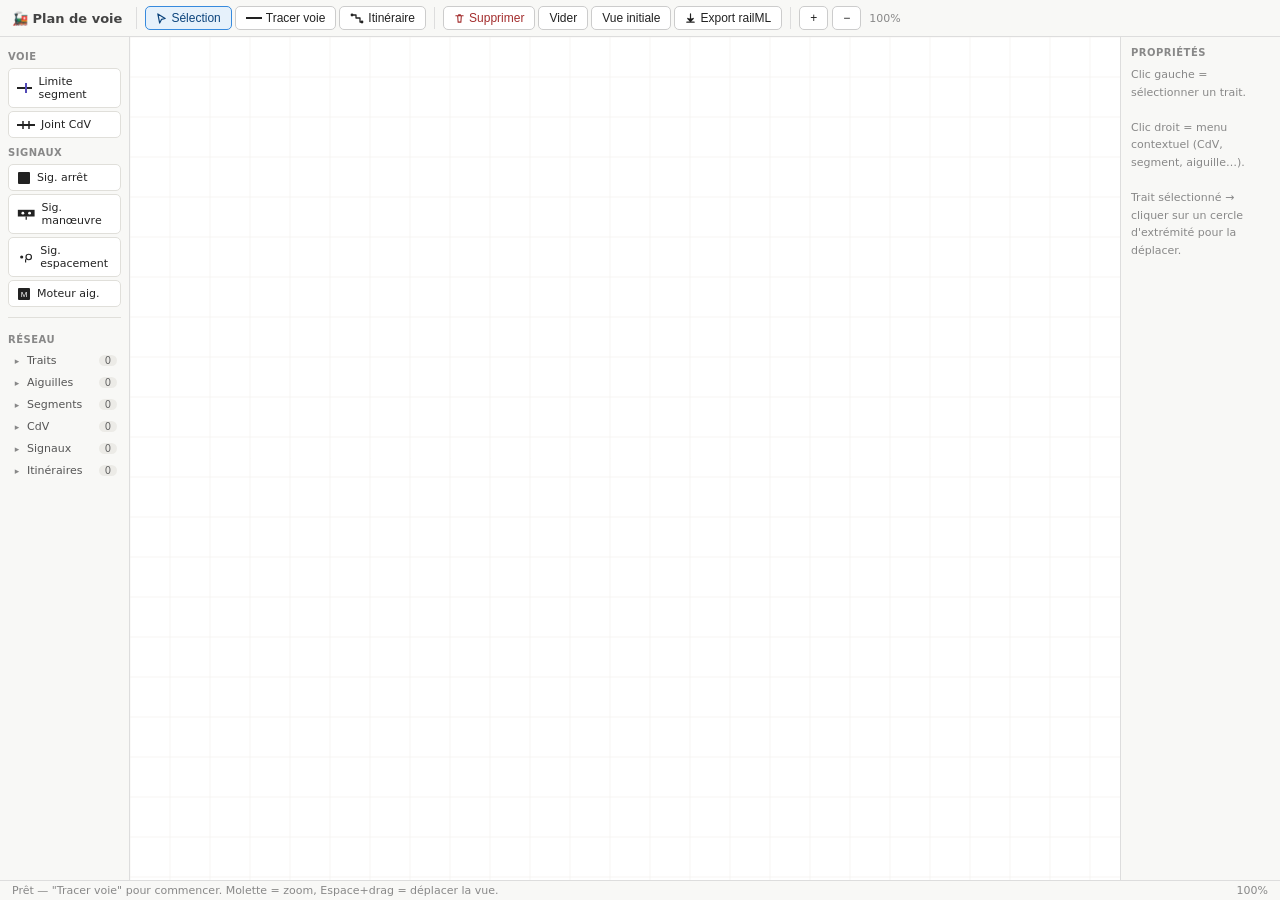
==== railway_editor/railway_editor_v10.html @ 8cfb0a20 "Railway editor added" ====
<!DOCTYPE html>
<html lang="fr">
<head>
<meta charset="UTF-8">
<meta name="viewport" content="width=device-width, initial-scale=1.0">
<title>Éditeur de plan de voie ferrée — v10</title>
<link rel="stylesheet" href="css/style.css">
</head>
<body>
<div id="app">
<div id="toolbar">
  <div style="font-weight:600;font-size:13px;color:#444;margin-right:6px">🚂 Plan de voie</div>
  <div class="tsep"></div>
  <div style="display:flex;gap:3px">
    <button class="tbtn active" id="btn-select" onclick="setTool('select')">
      <svg width="11" height="11" viewBox="0 0 12 12"><path d="M2 1l8 5-4 1-2 4z" fill="none" stroke="currentColor" stroke-width="1.3" stroke-linejoin="round"/></svg>
      Sélection
    </button>
    <button class="tbtn" id="btn-track" onclick="setTool('track')">
      <svg width="16" height="8" viewBox="0 0 16 8"><line x1="0" y1="4" x2="16" y2="4" stroke="currentColor" stroke-width="2"/></svg>
      Tracer voie
    </button>
    <button class="tbtn" id="btn-route" onclick="setTool('route')">
      <svg width="14" height="11" viewBox="0 0 14 11"><circle cx="2" cy="2" r="1.4" fill="currentColor"/><circle cx="12" cy="9" r="1.4" fill="currentColor"/><path d="M2 2 L6 2 L6 5 L10 5 L10 9 L12 9" stroke="currentColor" stroke-width="1.3" fill="none" stroke-linecap="round" stroke-linejoin="round"/></svg>
      Itinéraire
    </button>
  </div>
  <div class="tsep"></div>
  <div style="display:flex;gap:3px">
    <button class="tbtn danger" onclick="deleteSelected()">
      <svg width="11" height="11" viewBox="0 0 12 12"><path d="M2 3h8M5 3V2h2v1M4 3l.5 7h3L8 3" fill="none" stroke="currentColor" stroke-width="1.2" stroke-linecap="round" stroke-linejoin="round"/></svg>
      Supprimer
    </button>
    <button class="tbtn" onclick="clearAll()">Vider</button>
    <button class="tbtn" onclick="resetView()">Vue initiale</button>
    <button class="tbtn" onclick="exportRailML()">
      <svg width="11" height="11" viewBox="0 0 12 12"><path d="M6 1v7M3 6l3 3 3-3M2 10h8" stroke="currentColor" stroke-width="1.3" stroke-linecap="round" stroke-linejoin="round"/></svg>
      Export railML
    </button>
  </div>
  <div class="tsep"></div>
  <button class="tbtn" onclick="zoomBtn(1.25)" title="Zoom +">+</button>
  <button class="tbtn" onclick="zoomBtn(0.8)" title="Zoom −">−</button>
  <span style="font-size:11px;color:#888;margin-left:4px" id="zoom-info">100%</span>
</div>

<div id="main">
  <div id="palette">
    <h4>Voie</h4>
    <div class="pitem" id="pe-seg_limit" onclick="selectElem('seg_limit')" title="Limite entre deux segments railML">
      <svg width="18" height="12"><line x1="0" y1="6" x2="18" y2="6" stroke="#222" stroke-width="2"/><line x1="9" y1="1" x2="9" y2="11" stroke="#534AB7" stroke-width="2"/></svg>
      Limite segment
    </div>
    <div class="pitem" id="pe-joint" onclick="selectElem('joint')" title="Joint isolant — délimite un CdV">
      <svg width="18" height="12"><line x1="0" y1="6" x2="18" y2="6" stroke="#222" stroke-width="2"/><line x1="6" y1="2" x2="6" y2="10" stroke="#222" stroke-width="1.5"/><line x1="12" y1="2" x2="12" y2="10" stroke="#222" stroke-width="1.5"/></svg>
      Joint CdV
    </div>
    <h4>Signaux</h4>
    <div class="pitem" id="pe-signal_stop" onclick="selectElem('signal_stop')">
      <svg width="14" height="12"><rect x="1" y="0" width="12" height="12" rx="1" fill="#222"/></svg>
      Sig. arrêt
    </div>
    <div class="pitem" id="pe-signal_man" onclick="selectElem('signal_man')">
      <svg width="22" height="14" viewBox="0 0 22 14">
        <line x1="11" y1="14" x2="11" y2="10" stroke="#222" stroke-width="1.5"/>
        <rect x="1" y="2" width="20" height="8" fill="#222"/>
        <circle cx="7" cy="6" r="1.7" fill="white"/>
        <circle cx="15" cy="6" r="1.7" fill="white"/>
      </svg>
      Sig. manœuvre
    </div>
    <div class="pitem" id="pe-signal_esp" onclick="selectElem('signal_esp')">
      <svg width="22" height="14" viewBox="0 0 22 14">
        <line x1="11" y1="14" x2="11" y2="10" stroke="#222" stroke-width="1.5"/>
        <circle cx="6" cy="7" r="2" fill="#222"/>
        <circle cx="15" cy="7" r="3.5" fill="none" stroke="#222" stroke-width="1.5"/>
      </svg>
      Sig. espacement
    </div>
    <div class="pitem" id="pe-motor" onclick="selectElem('motor')">
      <svg width="14" height="12"><rect x="1" y="0" width="12" height="12" rx="1" fill="#222"/><text x="7" y="9" text-anchor="middle" font-size="8" fill="white" font-family="sans-serif">M</text></svg>
      Moteur aig.
    </div>
    <hr class="psep">
    <h4>Réseau</h4>
    <div class="acc"><div class="acc-head" onclick="toggleAcc('trk')"><span class="acc-arrow" id="acc-arr-trk">▸</span>Traits<span class="acc-cnt" id="cnt-trk">0</span></div><div class="acc-body" id="acc-body-trk"></div></div>
    <div class="acc"><div class="acc-head" onclick="toggleAcc('sw')"><span class="acc-arrow" id="acc-arr-sw">▸</span>Aiguilles<span class="acc-cnt" id="cnt-sw">0</span></div><div class="acc-body" id="acc-body-sw"></div></div>
    <div class="acc"><div class="acc-head" onclick="toggleAcc('seg')"><span class="acc-arrow" id="acc-arr-seg">▸</span>Segments<span class="acc-cnt" id="cnt-seg">0</span></div><div class="acc-body" id="acc-body-seg"></div></div>
    <div class="acc"><div class="acc-head" onclick="toggleAcc('cdv')"><span class="acc-arrow" id="acc-arr-cdv">▸</span>CdV<span class="acc-cnt" id="cnt-cdv">0</span></div><div class="acc-body" id="acc-body-cdv"></div></div>
    <div class="acc"><div class="acc-head" onclick="toggleAcc('sig')"><span class="acc-arrow" id="acc-arr-sig">▸</span>Signaux<span class="acc-cnt" id="cnt-sig">0</span></div><div class="acc-body" id="acc-body-sig"></div></div>
    <div class="acc"><div class="acc-head" onclick="toggleAcc('rt')"><span class="acc-arrow" id="acc-arr-rt">▸</span>Itinéraires<span class="acc-cnt" id="cnt-rt">0</span></div><div class="acc-body" id="acc-body-rt"></div></div>
  </div>

  <div id="cwrap"><canvas id="c"></canvas></div>

  <div id="props">
    <h4>Propriétés</h4>
    <div id="props-body">
      <p style="color:#888;line-height:1.6;font-size:11px">
        Clic gauche = sélectionner un trait.<br><br>
        Clic droit = menu contextuel (CdV, segment, aiguille…).<br><br>
        Trait sélectionné → cliquer sur un cercle d'extrémité pour la déplacer.
      </p>
    </div>
  </div>
</div>

<div id="statusbar">
  <span id="status">Prêt — "Tracer voie" pour commencer. Molette = zoom, Espace+drag = déplacer la vue.</span>
  <span id="zoom-info-bar">100%</span>
</div>
</div>

<div id="ctx-menu"></div>

<script type="module" src="js/controller.js"></script>
</body>
</html>
---- railway_editor/css/style.css ----
*{box-sizing:border-box;margin:0;padding:0}
body{font-family:system-ui,sans-serif;background:#f0efe9;display:flex;align-items:center;justify-content:center;min-height:100vh}
#app{display:flex;flex-direction:column;width:100vw;height:100vh;background:#fff;position:relative;overflow:hidden}
#toolbar{display:flex;align-items:center;gap:4px;padding:6px 12px;border-bottom:1px solid #ddd;background:#f8f8f6;flex-wrap:wrap;flex-shrink:0}
.tsep{width:1px;height:22px;background:#ddd;margin:0 4px}
.tbtn{padding:4px 10px;border:1px solid #ccc;border-radius:5px;background:#fff;color:#222;font-size:12px;cursor:pointer;display:flex;align-items:center;gap:4px;white-space:nowrap}
.tbtn:hover{background:#f0eff9}
.tbtn.active{background:#e6f1fb;border-color:#378add;color:#0c447c}
.tbtn.danger{color:#a32d2d}
.tbtn.danger:hover{background:#fdf0f0}
#main{display:flex;flex:1;overflow:hidden}
#palette{width:130px;border-right:1px solid #ddd;background:#f8f8f6;padding:8px;display:flex;flex-direction:column;gap:3px;overflow-y:auto;flex-shrink:0}
#palette h4{font-size:10px;color:#888;font-weight:600;text-transform:uppercase;letter-spacing:.05em;margin:6px 0 3px}
.pitem{padding:6px 8px;border:1px solid #e0dfda;border-radius:5px;background:#fff;font-size:11px;color:#222;cursor:pointer;display:flex;align-items:center;gap:6px}
.pitem:hover{border-color:#888}
.pitem.active{background:#e6f1fb;border-color:#378add;color:#0c447c}
#cwrap{flex:1;position:relative;overflow:hidden;background:#fff}
canvas{display:block;cursor:default}
#props{width:160px;border-left:1px solid #ddd;background:#f8f8f6;padding:10px;font-size:11px;overflow-y:auto;flex-shrink:0}
#props h4{font-size:10px;color:#888;font-weight:600;text-transform:uppercase;letter-spacing:.05em;margin-bottom:8px}
.prow{display:flex;justify-content:space-between;margin-bottom:4px;color:#888;font-size:11px}

/* Accordions "Réseau" */
.acc{margin:0}
.acc-head{cursor:pointer;padding:3px 4px;font-size:11px;color:#555;display:flex;align-items:center;gap:5px;user-select:none;border-radius:3px}
.acc-head:hover{background:#efeeea}
.acc-arrow{font-size:9px;color:#888;width:10px;display:inline-block;text-align:center}
.acc-cnt{margin-left:auto;color:#666;font-weight:500;font-size:10px;padding:0 6px;background:#ecebe7;border-radius:8px;min-width:18px;text-align:center}
.acc-body{display:none;padding:1px 0 3px 16px;max-height:200px;overflow-y:auto}
.acc-body.open{display:block}
.lst-item{padding:2px 5px;font-size:11px;color:#333;cursor:pointer;border-radius:3px;white-space:nowrap;overflow:hidden;text-overflow:ellipsis}
.lst-item:hover{background:#f0eff9}
.lst-item.sel{background:#e6f1fb;color:#0c447c;font-weight:500}

.pval{color:#222;font-weight:500}
.psep{border:none;border-top:1px solid #e0dfda;margin:7px 0}
#statusbar{padding:3px 12px;font-size:11px;color:#888;border-top:1px solid #ddd;background:#f8f8f6;display:flex;justify-content:space-between;flex-shrink:0}
input[type=text]{width:100%;margin-top:3px;font-size:11px;padding:3px 6px;border:1px solid #ccc;border-radius:4px;background:#fff;color:#222}
input[type=text]:focus{outline:none;border-color:#378add}
.role-badge{display:inline-block;padding:1px 6px;border-radius:9px;font-size:10px;font-weight:500;margin-right:4px}

/* Context menu */
#ctx-menu{position:fixed;background:#fff;border:1px solid #ccc;border-radius:6px;box-shadow:0 4px 16px rgba(0,0,0,.15);z-index:1000;min-width:170px;padding:3px 0;display:none}
#ctx-menu .ctx-label{padding:3px 12px;font-size:10px;color:#888;font-weight:600;text-transform:uppercase;letter-spacing:.04em}
#ctx-menu .ctx-item{padding:5px 12px;font-size:12px;color:#222;cursor:pointer;display:flex;align-items:center;gap:7px;white-space:nowrap}
#ctx-menu .ctx-item:hover{background:#f0eff9}
#ctx-menu .ctx-sep{border:none;border-top:1px solid #eee;margin:3px 0}
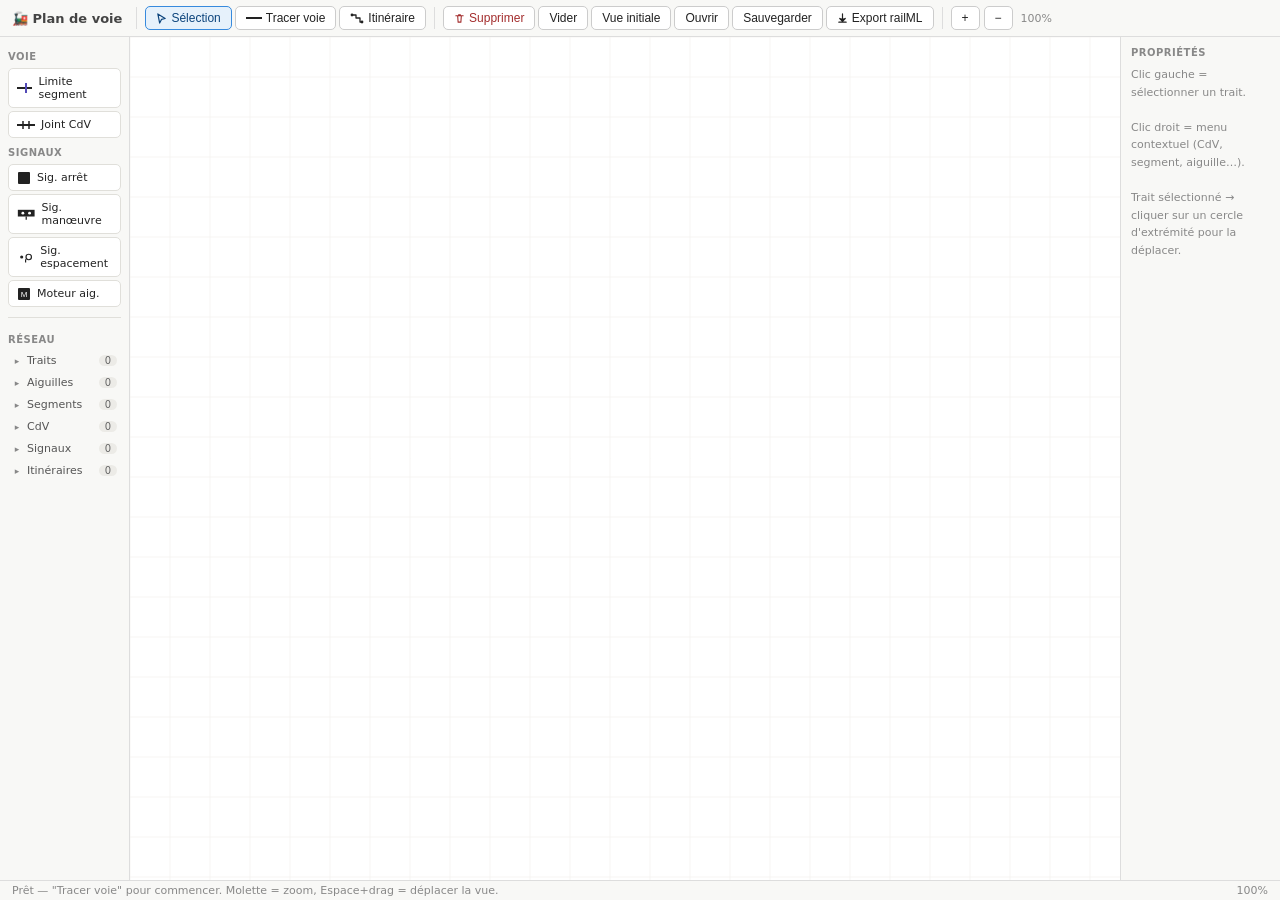
==== commit 79aff3f6: "Editor save/load added" ====
--- a/railway_editor/railway_editor_v10.html
+++ b/railway_editor/railway_editor_v10.html
@@ -33,6 +33,8 @@
     </button>
     <button class="tbtn" onclick="clearAll()">Vider</button>
     <button class="tbtn" onclick="resetView()">Vue initiale</button>
+    <button class="tbtn" onclick="openFile()" title="Charger une sauvegarde (.json)">Ouvrir</button>
+    <button class="tbtn" onclick="saveFile()" title="Sauvegarder l'état complet de l'éditeur (.json)">Sauvegarder</button>
     <button class="tbtn" onclick="exportRailML()">
       <svg width="11" height="11" viewBox="0 0 12 12"><path d="M6 1v7M3 6l3 3 3-3M2 10h8" stroke="currentColor" stroke-width="1.3" stroke-linecap="round" stroke-linejoin="round"/></svg>
       Export railML
